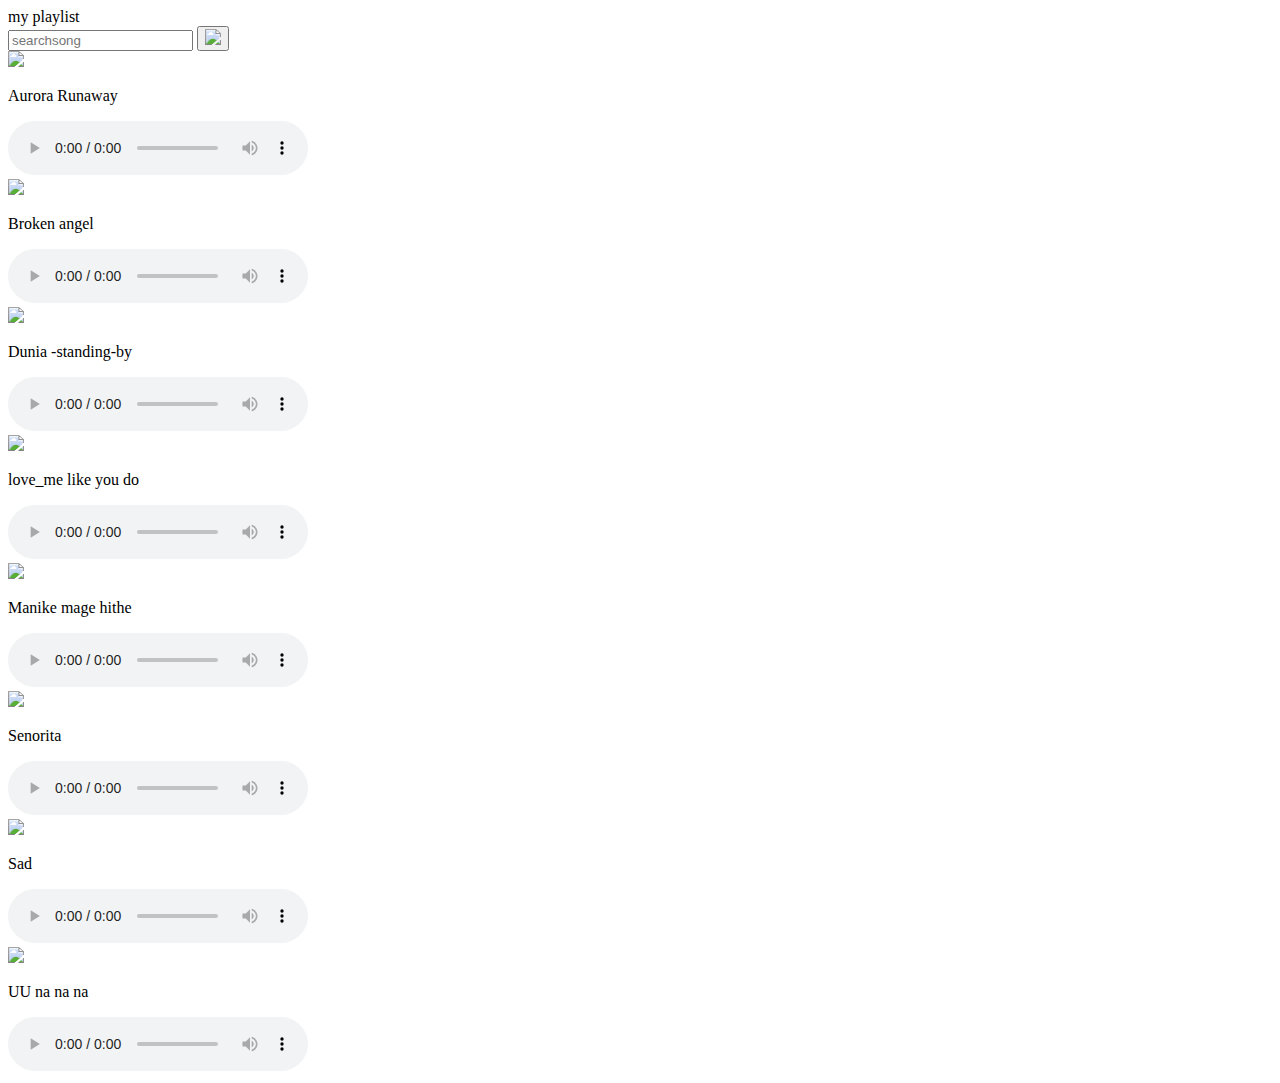
==== day5_assignment/index.html @ 4843e620 "Create index.html" ====
<!DOCTYPE html>
<html>
    <head>
        <title>
            day5:music player
        </title>
        <link rel="stylesheet" href="day5.css">
    </head>
    <body>
        <section class="bg">
            <div class="logo">
                my playlist
            </div>
            <div class="search">
                <input class="search_field" type="search" placeholder="searchsong">
                <button  class="search_btn">
                    <img class="search_icon" src="https://png.pngtree.com/png-vector/20190115/ourmid/pngtree-vector-search-icon-png-image_320926.jpg">
                </button>
            </div>
            <section class="songs">
              
                <div class="song">
                    <div class="song_img">
                        <img  class="song_thumbnail" src="https://images.pexels.com/photos/2449543/pexels-photo-2449543.jpeg?auto=compress&cs=tinysrgb&dpr=2&h=650&w=940">
                    </div>
                        <div class="song_player">
                            <p>Aurora Runaway</p>
                            <audio controls class="audio">
                                <source src="./media/Aurora_Runaway.mp3">
                            </audio>
                           
                        </div>
                </div>
              
                <div class="song">
                    <div class="song_img">
                        <img class="song_thumbnail"
                            src="https://i.ytimg.com/vi/HApxEYvdKCY/maxresdefault.jpg">
                    </div>
                    <div class="song_player">
                        <p>Broken angel</p>
                        <audio controls class="audio">
                            <source src="./media/broken angel.mp3">
                        </audio>
                    </div>
                </div>

                <div class="song">
                    <div class="song_img">
                        <img class="song_thumbnail"
                            src="https://tse1.mm.bing.net/th?id=OIP.KjmN7TNywmu_aWFjhv_XMAHaFj&pid=Api&P=0&w=209&h=158">
                    </div>
                    <div class="song_player">
                        <p>Dunia -standing-by</p>
                        <audio controls class="audio">
                            <source src="./media/dunia-standing_by_u.mp3">
                        </audio>
                    </div>
                </div>

             
                <div class="song">
                    <div class="song_img">
                        <img class="song_thumbnail"
                            src="https://www.sampleposts.com/wp-content/uploads/2020/04/touching-love-messages.jpg">
                    </div>
                    <div class="song_player">
                        <p>love_me like you do</p>
                        <audio controls class="audio">
                            <source src="./media/love_me_like_you_do.mp3">
                        </audio>
                    </div>
                </div>

             
                <div class="song">
                    <div class="song_img">
                        <img class="song_thumbnail"
                            src="https://images.odishatv.in/uploadimage/library/16_9/16_9_0/IMAGE_1629087005.jpg">
                    </div>
                    <div class="song_player">
                        <p>Manike mage hithe</p>
                        <audio controls class="audio">
                            <source src="./media/Manike_Mage_hithe.mp3">
                        </audio>
                    </div>
                </div>

              
                <div class="song">
                    <div class="song_img">
                        <img class="song_thumbnail"
                            src="https://i.pinimg.com/564x/7e/49/d6/7e49d6739e1174860c34bc77fcf3f8b4.jpg">
                    </div>
                    <div class="song_player">
                        <p>Senorita</p>
                        <audio controls class="audio">
                            <source src="./media/senorita.mp3">
                        </audio>
                    </div>
                </div>

                <!--card7-->
                <div class="song">
                    <div class="song_img">
                        <img class="song_thumbnail"
                            src="https://i.pinimg.com/564x/9b/dd/99/9bdd998b15a1b5fdc23bc499870fd4b6.jpg">
                    </div>
                    <div class="song_player">
                        <p>Sad</p>
                        <audio controls class="audio">
                            <source src="./media/sad.mp3">
                        </audio>
                    </div>
                </div>


                <!--card8-->
                <div class="song">
                    <div class="song_img">
                        <img class="song_thumbnail"
                            src="https://i.ytimg.com/vi/aQ6Bob3j2-w/maxresdefault.jpg">
                    </div>
                    <div class="song_player">
                        <p>UU na na na</p>
                        <audio controls class="audio">
                            <source src="./media/uu_na_na_na.mp3">
                        </audio>
                    </div>
                </div>

               

                





                </section>
        </section>
    </body>
</html>
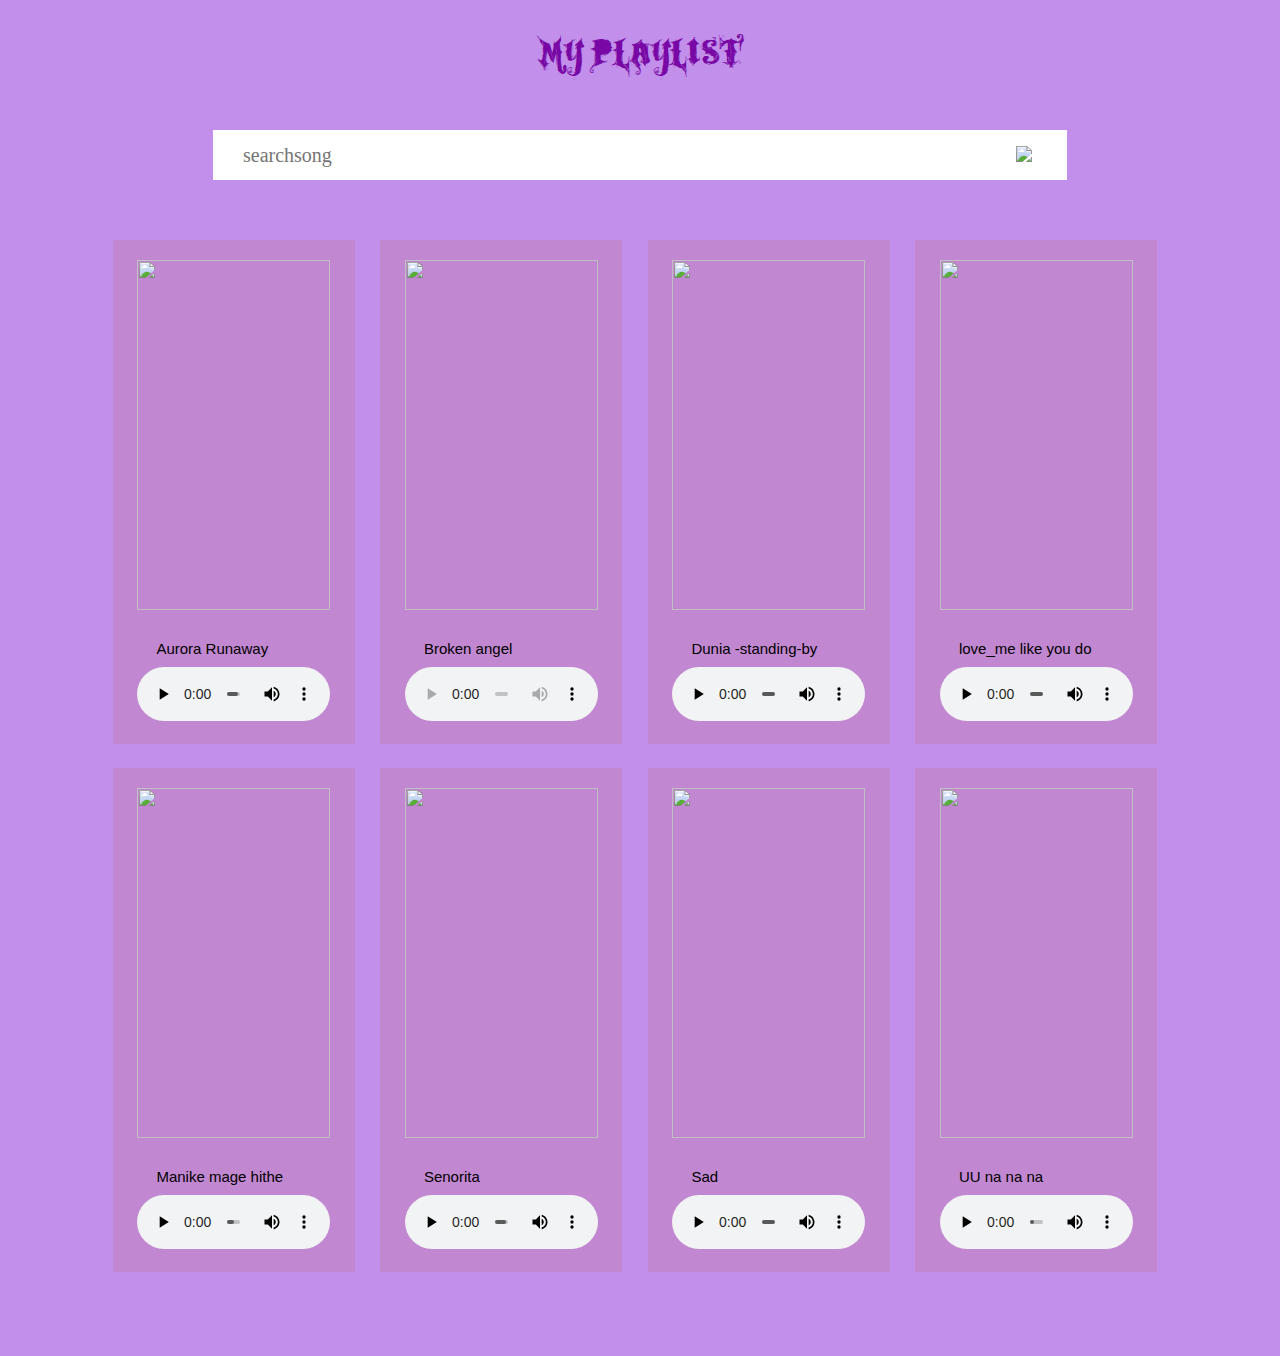
==== commit 127f0522: "day5 assignment submitted" ====
--- a/day5_assignment/index.html
+++ b/day5_assignment/index.html
@@ -4,7 +4,7 @@
         <title>
             day5:music player
         </title>
-        <link rel="stylesheet" href="day5.css">
+        <link rel="stylesheet" href="index.css">
     </head>
     <body>
         <section class="bg">
@@ -26,7 +26,7 @@
                         <div class="song_player">
                             <p>Aurora Runaway</p>
                             <audio controls class="audio">
-                                <source src="./media/Aurora_Runaway.mp3">
+                                <source src="./Aurora_Runaway.mp3">
                             </audio>
                            
                         </div>
@@ -40,7 +40,7 @@
                     <div class="song_player">
                         <p>Broken angel</p>
                         <audio controls class="audio">
-                            <source src="./media/broken angel.mp3">
+                            <source src="./broken angel.mp3">
                         </audio>
                     </div>
                 </div>
@@ -53,7 +53,7 @@
                     <div class="song_player">
                         <p>Dunia -standing-by</p>
                         <audio controls class="audio">
-                            <source src="./media/dunia-standing_by_u.mp3">
+                            <source src="./dunia-standing_by_u.mp3">
                         </audio>
                     </div>
                 </div>
@@ -67,7 +67,7 @@
                     <div class="song_player">
                         <p>love_me like you do</p>
                         <audio controls class="audio">
-                            <source src="./media/love_me_like_you_do.mp3">
+                            <source src="./love_me_like_you_do.mp3">
                         </audio>
                     </div>
                 </div>
@@ -81,7 +81,7 @@
                     <div class="song_player">
                         <p>Manike mage hithe</p>
                         <audio controls class="audio">
-                            <source src="./media/Manike_Mage_hithe.mp3">
+                            <source src="./Manike_Mage_hithe.mp3">
                         </audio>
                     </div>
                 </div>
@@ -95,7 +95,7 @@
                     <div class="song_player">
                         <p>Senorita</p>
                         <audio controls class="audio">
-                            <source src="./media/senorita.mp3">
+                            <source src="./senorita.mp3">
                         </audio>
                     </div>
                 </div>
@@ -109,7 +109,7 @@
                     <div class="song_player">
                         <p>Sad</p>
                         <audio controls class="audio">
-                            <source src="./media/sad.mp3">
+                            <source src="./sad.mp3">
                         </audio>
                     </div>
                 </div>
@@ -124,7 +124,7 @@
                     <div class="song_player">
                         <p>UU na na na</p>
                         <audio controls class="audio">
-                            <source src="./media/uu_na_na_na.mp3">
+                            <source src="./uu_na_na_na.mp3">
                         </audio>
                     </div>
                 </div>
--- a/day5_assignment/index.css
+++ b/day5_assignment/index.css
@@ -0,0 +1,136 @@
+*{
+    margin:0px;
+    padding:0px;
+}
+.bg{
+    padding:30px;
+    background-color: #c290eb;
+}
+@font-face {
+    font-family:rock;
+    src: url("./VTKS ROCK GARAGE BAND.ttf");
+}
+.logo{
+    /*background-color:red ;*/
+    width: 100%;
+    height:100px;
+    font-size: 30px;
+    color:rgb(120, 7, 165);
+    font-family:rock;
+    text-align:center;
+    
+}
+.search{
+    width:70%;
+    height:50px;
+    /* background-color: red; */
+    margin-left:15%;/*fake size of 15 */
+    font-size:0px;/*to remove gap*/
+    
+}
+
+.search_field{
+    height:50px;
+    width:90%;
+    font-size: 20px;
+    font-family: segoe UI;
+    font-weight:200;
+    text-indent:30px;
+  
+      vertical-align: top;
+      outline:none;
+      border:none;
+
+}
+.search_btn{
+    width:10%;/*serach field is 90 so 10%*/
+    border:none;
+    height: 50px;
+    background-color: white;/*search and bottome same*/
+
+}
+.search_icon{
+    /* border:none; */
+    width:30px;
+}
+.songs{
+    width:90%;
+    /*height:auto ;*/
+    margin-top:30px;
+    /* background-color: red; */
+    padding-top: 30px;
+    padding-bottom: 30px;
+    margin-left:5%;
+
+}
+.song{
+    width:22%;
+    /*height:500px ;heigth of song depends on num of childrens*/
+    padding-top:20px;
+    padding-bottom:20px;
+    display:inline-block;
+    margin-left:2%;
+    margin-bottom: 20px;
+    background-color: rgb(194, 135, 209);
+    overflow:hidden;
+   
+
+
+}
+.song:hover .song_img{
+    overflow: visible;
+}
+.song_img{
+    width:80%;
+    height:350px ; 
+  
+    /* background-color: brown; */
+    margin-left:10%;
+    overflow:hidden;
+    
+}
+.song_player{
+    width:80%;
+   
+    /* background-color: yellow; */
+    margin-left:10%;
+    margin-top: 30px;
+    font-family:Arial, Helvetica, sans-serif ;
+    font-weight: 200;
+    font-size:15px;
+}
+.song_thumbnail{
+    width:100%;
+    height: 350px;
+    transition: .4s;
+
+}
+.song:hover .song_thumbnail{
+    transform: scale(1.7);
+}
+.audio{
+    width:100%;
+    margin-top:10px;
+}
+p{
+    margin-left:10%;
+}
+@media (max-width:500px) {
+
+    .search{
+        width: 90%;
+        margin-left: 5%;
+    }
+
+    .songs{
+        width: 90%;
+        margin-left: 5%;
+    }
+
+    .song{
+        width: 100%;
+        margin-left:0px ;
+    }
+    
+}
+
